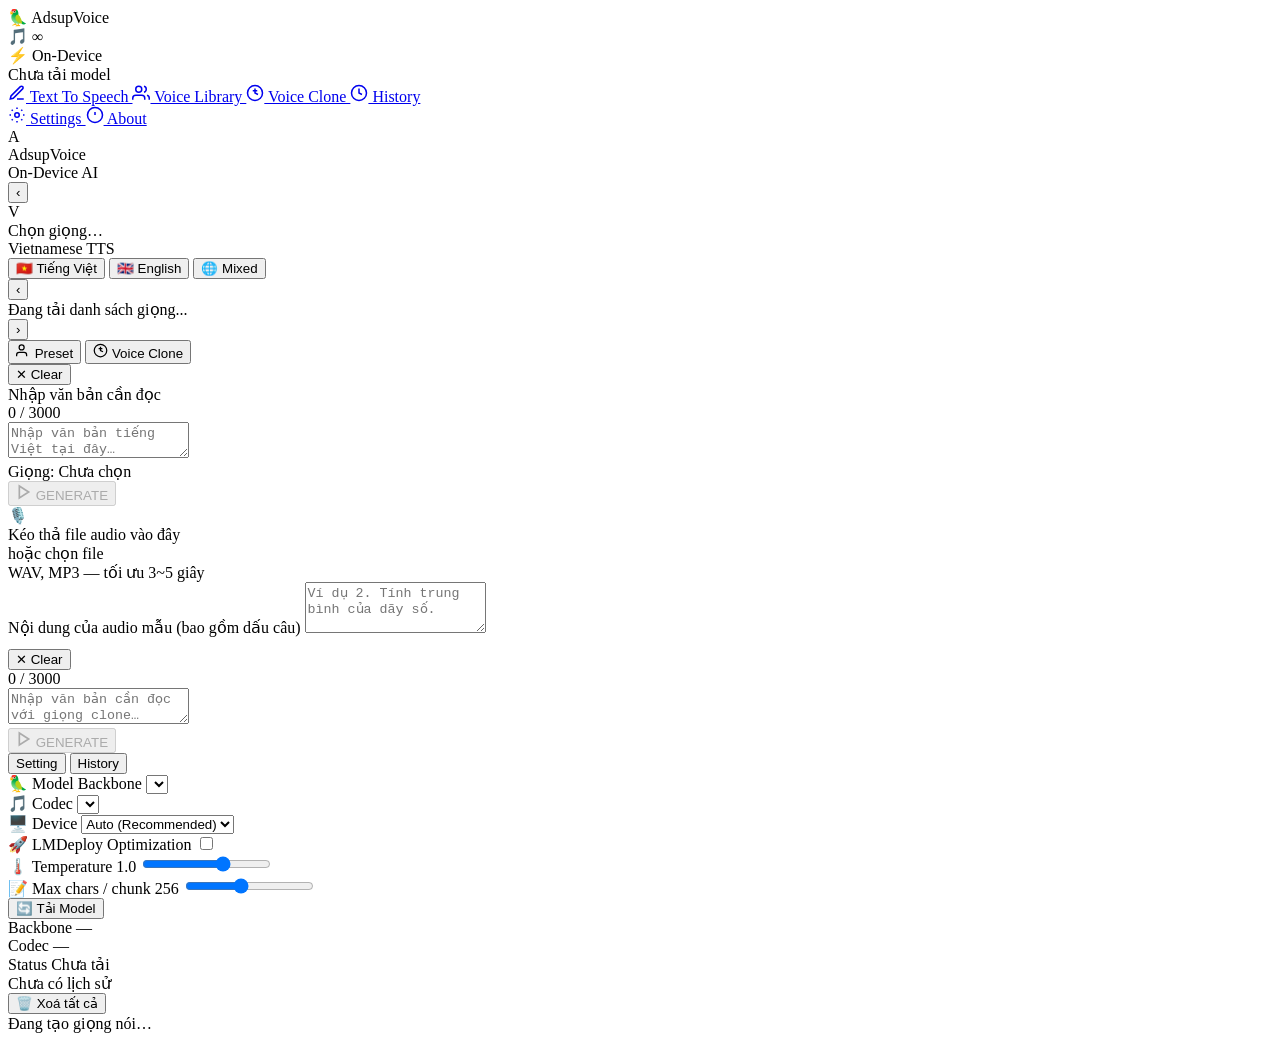
==== webapp/index.html @ f2c7e23a "Feature: EverAI-style custom web UI with FastAPI backend" ====
<!DOCTYPE html>
<html lang="vi">
<head>
  <meta charset="UTF-8" />
  <meta name="viewport" content="width=device-width, initial-scale=1.0" />
  <title>AdsupVoice — Vietnamese TTS Studio</title>
  <link rel="preconnect" href="https://fonts.googleapis.com">
  <link href="https://fonts.googleapis.com/css2?family=Inter:wght@300;400;500;600;700;800&display=swap" rel="stylesheet">
  <link rel="stylesheet" href="/static/style.css">
</head>
<body>

<!-- ═══════════════════════════════════════════ SIDEBAR ═══ -->
<aside class="sidebar">
  <div class="sidebar-logo">
    <span class="logo-icon">🦜</span>
    <span class="logo-text">AdsupVoice</span>
  </div>

  <div class="sidebar-credits">
    <div class="credit-row">
      <span class="credit-icon">🎵</span>
      <span id="credit-chars">∞</span>
    </div>
    <div class="credit-row">
      <span class="credit-icon">⚡</span>
      <span id="credit-gen">On-Device</span>
    </div>
  </div>

  <div class="sidebar-status" id="sidebar-status">
    <div class="status-dot" id="status-dot"></div>
    <span id="status-text">Chưa tải model</span>
  </div>

  <nav class="sidebar-nav">
    <a class="nav-item active" data-page="tts" href="#">
      <svg width="18" height="18" viewBox="0 0 24 24" fill="none" stroke="currentColor" stroke-width="2"><path d="M12 20h9"/><path d="M16.5 3.5a2.121 2.121 0 013 3L7 19l-4 1 1-4L16.5 3.5z"/></svg>
      Text To Speech
    </a>
    <a class="nav-item" data-page="voices" href="#">
      <svg width="18" height="18" viewBox="0 0 24 24" fill="none" stroke="currentColor" stroke-width="2"><path d="M17 21v-2a4 4 0 00-4-4H5a4 4 0 00-4 4v2"/><circle cx="9" cy="7" r="4"/><path d="M23 21v-2a4 4 0 00-3-3.87"/><path d="M16 3.13a4 4 0 010 7.75"/></svg>
      Voice Library
    </a>
    <a class="nav-item" data-page="clone" href="#">
      <svg width="18" height="18" viewBox="0 0 24 24" fill="none" stroke="currentColor" stroke-width="2"><circle cx="12" cy="12" r="10"/><path d="M15 9h-6"/><path d="M12 6v6l4 2"/></svg>
      Voice Clone
    </a>
    <a class="nav-item" data-page="history" href="#">
      <svg width="18" height="18" viewBox="0 0 24 24" fill="none" stroke="currentColor" stroke-width="2"><circle cx="12" cy="12" r="10"/><polyline points="12 6 12 12 16 14"/></svg>
      History
    </a>
  </nav>

  <div class="sidebar-divider"></div>
  <nav class="sidebar-nav sidebar-nav-bottom">
    <a class="nav-item" href="#">
      <svg width="18" height="18" viewBox="0 0 24 24" fill="none" stroke="currentColor" stroke-width="2"><circle cx="12" cy="12" r="3"/><path d="M19.07 4.93l-1.41 1.41"/><path d="M4.93 4.93l1.41 1.41"/><path d="M12 2v2"/><path d="M12 20v2"/><path d="M19.07 19.07l-1.41-1.41"/><path d="M4.93 19.07l1.41-1.41"/><path d="M2 12h2"/><path d="M20 12h2"/></svg>
      Settings
    </a>
    <a class="nav-item" href="#" id="btn-about">
      <svg width="18" height="18" viewBox="0 0 24 24" fill="none" stroke="currentColor" stroke-width="2"><circle cx="12" cy="12" r="10"/><line x1="12" y1="8" x2="12" y2="12"/><line x1="12" y1="16" x2="12.01" y2="16"/></svg>
      About
    </a>
  </nav>

  <div class="sidebar-user">
    <div class="user-avatar">A</div>
    <div class="user-info">
      <div class="user-name">AdsupVoice</div>
      <div class="user-plan">On-Device AI</div>
    </div>
    <button class="sidebar-collapse" title="Collapse">‹</button>
  </div>
</aside>

<!-- ═══════════════════════════════════════════ MAIN ═══ -->
<main class="main-content">

  <!-- ── VOICE HEADER ── -->
  <div class="voice-header" id="voice-header">
    <div class="voice-selected-info">
      <div class="selected-avatar" id="sel-avatar">V</div>
      <div>
        <div class="selected-name" id="sel-name">Chọn giọng…</div>
        <div class="selected-style" id="sel-style">Vietnamese TTS</div>
      </div>
    </div>

    <div class="lang-buttons">
      <button class="lang-btn active" data-lang="vi">🇻🇳 Tiếng Việt</button>
      <button class="lang-btn" data-lang="en">🇬🇧 English</button>
      <button class="lang-btn" data-lang="mix">🌐 Mixed</button>
    </div>

    <!-- VOICE CAROUSEL -->
    <div class="carousel-wrapper">
      <button class="carousel-nav prev" id="carousel-prev">&#8249;</button>
      <div class="carousel-track" id="carousel-track">
        <!-- filled by JS -->
        <div class="carousel-loading">Đang tải danh sách giọng...</div>
      </div>
      <button class="carousel-nav next" id="carousel-next">&#8250;</button>
    </div>
  </div>

  <!-- ── MODE TABS ── -->
  <div class="mode-tabs">
    <button class="mode-tab active" data-mode="preset">
      <svg width="15" height="15" viewBox="0 0 24 24" fill="none" stroke="currentColor" stroke-width="2"><path d="M17 21v-2a4 4 0 00-4-4H5a4 4 0 00-4 4v2"/><circle cx="9" cy="7" r="4"/></svg>
      Preset
    </button>
    <button class="mode-tab" data-mode="clone">
      <svg width="15" height="15" viewBox="0 0 24 24" fill="none" stroke="currentColor" stroke-width="2"><circle cx="12" cy="12" r="10"/><path d="M15 9h-6"/><path d="M12 6v6l4 2"/></svg>
      Voice Clone
    </button>
  </div>

  <!-- ── PRESET PANEL ── -->
  <div class="mode-panel" id="panel-preset">
    <!-- text editor -->
    <div class="editor-container">
      <div class="editor-toolbar">
        <button class="toolbar-btn" id="btn-clear-text" title="Xoá văn bản">✕ Clear</button>
        <div class="toolbar-sep"></div>
        <span class="toolbar-hint">Nhập văn bản cần đọc</span>
        <div class="char-counter"><span id="char-count">0</span> / 3000</div>
      </div>
      <textarea
        class="text-editor"
        id="text-input"
        placeholder="Nhập văn bản tiếng Việt tại đây…"
        maxlength="3000"
      ></textarea>
      <div class="editor-footer">
        <div class="footer-left">
          <span class="style-chip" id="style-chip">Giọng: Chưa chọn</span>
        </div>
        <div class="footer-right">
          <button class="btn-generate" id="btn-generate" disabled>
            <svg width="16" height="16" viewBox="0 0 24 24" fill="none" stroke="currentColor" stroke-width="2.5"><polygon points="5 3 19 12 5 21 5 3"/></svg>
            GENERATE
          </button>
        </div>
      </div>
    </div>
  </div>

  <!-- ── CLONE PANEL ── -->
  <div class="mode-panel hidden" id="panel-clone">
    <div class="clone-grid">
      <div class="clone-upload-area" id="clone-drop-area">
        <input type="file" id="clone-audio-input" accept="audio/*" hidden>
        <div class="upload-icon">🎙️</div>
        <div class="upload-text">Kéo thả file audio vào đây<br>hoặc <span class="upload-link" id="clone-browse">chọn file</span></div>
        <div class="upload-sub">WAV, MP3 — tối ưu 3~5 giây</div>
        <div id="clone-filename" class="upload-filename"></div>
      </div>
      <div class="clone-ref-text">
        <label class="field-label">Nội dung của audio mẫu (bao gồm dấu câu)</label>
        <textarea id="clone-ref-text" class="text-editor" rows="3" placeholder="Ví dụ 2. Tính trung bình của dãy số."></textarea>
      </div>
    </div>
    <div class="editor-container" style="margin-top:12px">
      <div class="editor-toolbar">
        <button class="toolbar-btn" id="btn-clear-clone" title="Xoá">✕ Clear</button>
        <div class="char-counter"><span id="char-count-clone">0</span> / 3000</div>
      </div>
      <textarea class="text-editor" id="text-input-clone" placeholder="Nhập văn bản cần đọc với giọng clone…" maxlength="3000"></textarea>
      <div class="editor-footer">
        <div class="footer-right">
          <button class="btn-generate" id="btn-generate-clone" disabled>
            <svg width="16" height="16" viewBox="0 0 24 24" fill="none" stroke="currentColor" stroke-width="2.5"><polygon points="5 3 19 12 5 21 5 3"/></svg>
            GENERATE
          </button>
        </div>
      </div>
    </div>
  </div>

</main>

<!-- ═══════════════════════════════════════════ RIGHT PANEL ═══ -->
<aside class="right-panel">
  <div class="right-tabs">
    <button class="right-tab active" data-rtab="settings">Setting</button>
    <button class="right-tab" data-rtab="history">History</button>
  </div>

  <!-- SETTINGS -->
  <div class="right-content" id="rtab-settings">
    <div class="setting-group">
      <label class="field-label">🦜 Model Backbone</label>
      <select class="field-select" id="setting-backbone"></select>
    </div>
    <div class="setting-group">
      <label class="field-label">🎵 Codec</label>
      <select class="field-select" id="setting-codec"></select>
    </div>
    <div class="setting-group">
      <label class="field-label">🖥️ Device</label>
      <select class="field-select" id="setting-device">
        <option value="Auto">Auto (Recommended)</option>
        <option value="cuda">CUDA (NVIDIA GPU)</option>
        <option value="cpu">CPU</option>
      </select>
    </div>
    <div class="setting-group toggle-row">
      <label class="field-label">🚀 LMDeploy Optimization</label>
      <label class="toggle">
        <input type="checkbox" id="setting-lmdeploy">
        <span class="toggle-slider"></span>
      </label>
    </div>
    <div class="setting-group">
      <label class="field-label">🌡️ Temperature <span id="temp-val">1.0</span></label>
      <input type="range" id="setting-temp" min="0.1" max="1.5" step="0.1" value="1.0" class="field-range">
    </div>
    <div class="setting-group">
      <label class="field-label">📝 Max chars / chunk <span id="chunk-val">256</span></label>
      <input type="range" id="setting-chunk" min="64" max="512" step="32" value="256" class="field-range">
    </div>
    <button class="btn-load-model" id="btn-load-model">
      <span id="load-model-label">🔄 Tải Model</span>
    </button>
    <div class="model-status-box" id="model-status-box">
      <div class="ms-row">
        <span class="ms-label">Backbone</span>
        <span class="ms-value" id="ms-backbone">—</span>
      </div>
      <div class="ms-row">
        <span class="ms-label">Codec</span>
        <span class="ms-value" id="ms-codec">—</span>
      </div>
      <div class="ms-row">
        <span class="ms-label">Status</span>
        <span class="ms-value" id="ms-status">Chưa tải</span>
      </div>
    </div>
  </div>

  <!-- HISTORY -->
  <div class="right-content hidden" id="rtab-history">
    <div class="history-list" id="history-list">
      <div class="history-empty">Chưa có lịch sử</div>
    </div>
    <button class="btn-clear-history" id="btn-clear-history">🗑️ Xoá tất cả</button>
  </div>
</aside>

<!-- LOADING OVERLAY -->
<div class="gen-overlay hidden" id="gen-overlay">
  <div class="gen-spinner"></div>
  <div class="gen-label" id="gen-label">Đang tạo giọng nói…</div>
</div>

<!-- TOAST -->
<div class="toast" id="toast"></div>

<script src="/static/app.js"></script>
</body>
</html>
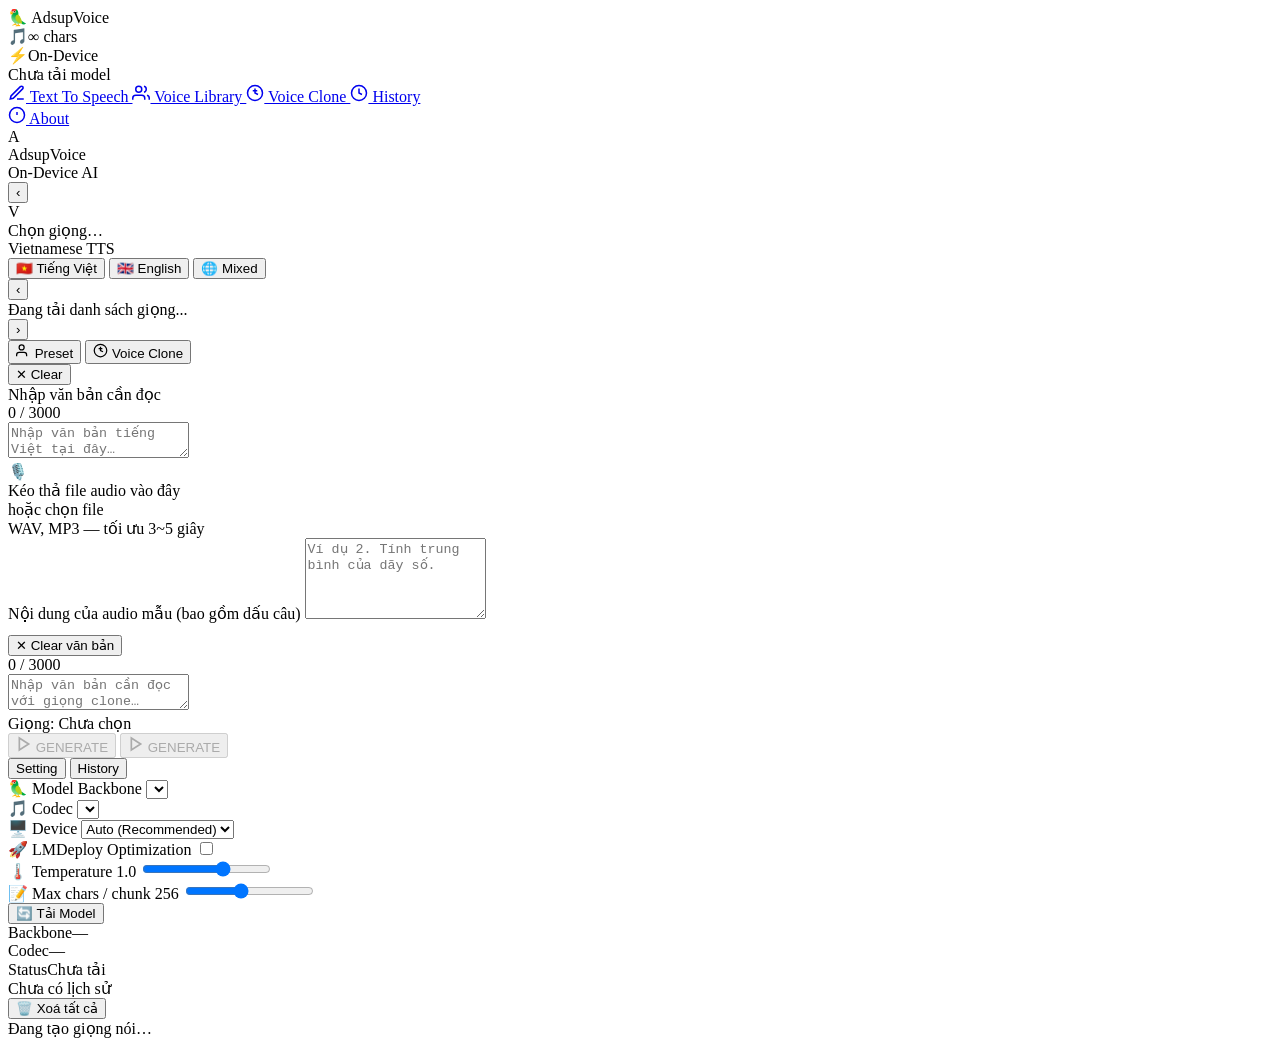
==== commit b001f286: "Fix: GENERATE button always visible in sticky bottom bar" ====
--- a/webapp/index.html
+++ b/webapp/index.html
@@ -10,7 +10,7 @@
 </head>
 <body>
 
-<!-- ═══════════════════════════════════════════ SIDEBAR ═══ -->
+<!-- ═══════ SIDEBAR ═══════ -->
 <aside class="sidebar">
   <div class="sidebar-logo">
     <span class="logo-icon">🦜</span>
@@ -18,14 +18,8 @@
   </div>
 
   <div class="sidebar-credits">
-    <div class="credit-row">
-      <span class="credit-icon">🎵</span>
-      <span id="credit-chars">∞</span>
-    </div>
-    <div class="credit-row">
-      <span class="credit-icon">⚡</span>
-      <span id="credit-gen">On-Device</span>
-    </div>
+    <div class="credit-row"><span class="credit-icon">🎵</span><span>∞ chars</span></div>
+    <div class="credit-row"><span class="credit-icon">⚡</span><span>On-Device</span></div>
   </div>
 
   <div class="sidebar-status" id="sidebar-status">
@@ -54,10 +48,6 @@
 
   <div class="sidebar-divider"></div>
   <nav class="sidebar-nav sidebar-nav-bottom">
-    <a class="nav-item" href="#">
-      <svg width="18" height="18" viewBox="0 0 24 24" fill="none" stroke="currentColor" stroke-width="2"><circle cx="12" cy="12" r="3"/><path d="M19.07 4.93l-1.41 1.41"/><path d="M4.93 4.93l1.41 1.41"/><path d="M12 2v2"/><path d="M12 20v2"/><path d="M19.07 19.07l-1.41-1.41"/><path d="M4.93 19.07l1.41-1.41"/><path d="M2 12h2"/><path d="M20 12h2"/></svg>
-      Settings
-    </a>
     <a class="nav-item" href="#" id="btn-about">
       <svg width="18" height="18" viewBox="0 0 24 24" fill="none" stroke="currentColor" stroke-width="2"><circle cx="12" cy="12" r="10"/><line x1="12" y1="8" x2="12" y2="12"/><line x1="12" y1="16" x2="12.01" y2="16"/></svg>
       About
@@ -74,11 +64,11 @@
   </div>
 </aside>
 
-<!-- ═══════════════════════════════════════════ MAIN ═══ -->
+<!-- ═══════ MAIN ═══════ -->
 <main class="main-content">
 
-  <!-- ── VOICE HEADER ── -->
-  <div class="voice-header" id="voice-header">
+  <!-- VOICE HEADER -->
+  <div class="voice-header">
     <div class="voice-selected-info">
       <div class="selected-avatar" id="sel-avatar">V</div>
       <div>
@@ -93,18 +83,16 @@
       <button class="lang-btn" data-lang="mix">🌐 Mixed</button>
     </div>
 
-    <!-- VOICE CAROUSEL -->
     <div class="carousel-wrapper">
-      <button class="carousel-nav prev" id="carousel-prev">&#8249;</button>
+      <button class="carousel-nav" id="carousel-prev">&#8249;</button>
       <div class="carousel-track" id="carousel-track">
-        <!-- filled by JS -->
         <div class="carousel-loading">Đang tải danh sách giọng...</div>
       </div>
-      <button class="carousel-nav next" id="carousel-next">&#8250;</button>
-    </div>
-  </div>
-
-  <!-- ── MODE TABS ── -->
+      <button class="carousel-nav" id="carousel-next">&#8250;</button>
+    </div>
+  </div>
+
+  <!-- MODE TABS -->
   <div class="mode-tabs">
     <button class="mode-tab active" data-mode="preset">
       <svg width="15" height="15" viewBox="0 0 24 24" fill="none" stroke="currentColor" stroke-width="2"><path d="M17 21v-2a4 4 0 00-4-4H5a4 4 0 00-4 4v2"/><circle cx="9" cy="7" r="4"/></svg>
@@ -116,71 +104,71 @@
     </button>
   </div>
 
-  <!-- ── PRESET PANEL ── -->
-  <div class="mode-panel" id="panel-preset">
-    <!-- text editor -->
-    <div class="editor-container">
-      <div class="editor-toolbar">
-        <button class="toolbar-btn" id="btn-clear-text" title="Xoá văn bản">✕ Clear</button>
-        <div class="toolbar-sep"></div>
-        <span class="toolbar-hint">Nhập văn bản cần đọc</span>
-        <div class="char-counter"><span id="char-count">0</span> / 3000</div>
-      </div>
-      <textarea
-        class="text-editor"
-        id="text-input"
-        placeholder="Nhập văn bản tiếng Việt tại đây…"
-        maxlength="3000"
-      ></textarea>
-      <div class="editor-footer">
-        <div class="footer-left">
-          <span class="style-chip" id="style-chip">Giọng: Chưa chọn</span>
-        </div>
-        <div class="footer-right">
-          <button class="btn-generate" id="btn-generate" disabled>
-            <svg width="16" height="16" viewBox="0 0 24 24" fill="none" stroke="currentColor" stroke-width="2.5"><polygon points="5 3 19 12 5 21 5 3"/></svg>
-            GENERATE
-          </button>
-        </div>
-      </div>
-    </div>
-  </div>
-
-  <!-- ── CLONE PANEL ── -->
-  <div class="mode-panel hidden" id="panel-clone">
-    <div class="clone-grid">
-      <div class="clone-upload-area" id="clone-drop-area">
-        <input type="file" id="clone-audio-input" accept="audio/*" hidden>
-        <div class="upload-icon">🎙️</div>
-        <div class="upload-text">Kéo thả file audio vào đây<br>hoặc <span class="upload-link" id="clone-browse">chọn file</span></div>
-        <div class="upload-sub">WAV, MP3 — tối ưu 3~5 giây</div>
-        <div id="clone-filename" class="upload-filename"></div>
-      </div>
-      <div class="clone-ref-text">
-        <label class="field-label">Nội dung của audio mẫu (bao gồm dấu câu)</label>
-        <textarea id="clone-ref-text" class="text-editor" rows="3" placeholder="Ví dụ 2. Tính trung bình của dãy số."></textarea>
-      </div>
-    </div>
-    <div class="editor-container" style="margin-top:12px">
-      <div class="editor-toolbar">
-        <button class="toolbar-btn" id="btn-clear-clone" title="Xoá">✕ Clear</button>
-        <div class="char-counter"><span id="char-count-clone">0</span> / 3000</div>
-      </div>
-      <textarea class="text-editor" id="text-input-clone" placeholder="Nhập văn bản cần đọc với giọng clone…" maxlength="3000"></textarea>
-      <div class="editor-footer">
-        <div class="footer-right">
-          <button class="btn-generate" id="btn-generate-clone" disabled>
-            <svg width="16" height="16" viewBox="0 0 24 24" fill="none" stroke="currentColor" stroke-width="2.5"><polygon points="5 3 19 12 5 21 5 3"/></svg>
-            GENERATE
-          </button>
-        </div>
-      </div>
+  <!-- SCROLLABLE CONTENT AREA -->
+  <div class="panels-wrapper">
+
+    <!-- PRESET PANEL -->
+    <div class="mode-panel" id="panel-preset">
+      <div class="editor-container">
+        <div class="editor-toolbar">
+          <button class="toolbar-btn" id="btn-clear-text">✕ Clear</button>
+          <div class="toolbar-sep"></div>
+          <span class="toolbar-hint">Nhập văn bản cần đọc</span>
+          <div class="char-counter"><span id="char-count">0</span> / 3000</div>
+        </div>
+        <textarea class="text-editor" id="text-input"
+          placeholder="Nhập văn bản tiếng Việt tại đây…"
+          maxlength="3000"></textarea>
+      </div>
+    </div>
+
+    <!-- CLONE PANEL -->
+    <div class="mode-panel hidden" id="panel-clone">
+      <div class="clone-grid">
+        <div class="clone-upload-area" id="clone-drop-area">
+          <input type="file" id="clone-audio-input" accept="audio/*" hidden>
+          <div class="upload-icon">🎙️</div>
+          <div class="upload-text">Kéo thả file audio vào đây<br>hoặc <span class="upload-link" id="clone-browse">chọn file</span></div>
+          <div class="upload-sub">WAV, MP3 — tối ưu 3~5 giây</div>
+          <div id="clone-filename" class="upload-filename"></div>
+        </div>
+        <div class="clone-ref-text">
+          <label class="field-label">Nội dung của audio mẫu (bao gồm dấu câu)</label>
+          <textarea id="clone-ref-text" class="text-editor" rows="5"
+            placeholder="Ví dụ 2. Tính trung bình của dãy số."></textarea>
+        </div>
+      </div>
+      <div class="editor-container" style="margin-top:12px">
+        <div class="editor-toolbar">
+          <button class="toolbar-btn" id="btn-clear-clone">✕ Clear văn bản</button>
+          <div class="char-counter"><span id="char-count-clone">0</span> / 3000</div>
+        </div>
+        <textarea class="text-editor" id="text-input-clone"
+          placeholder="Nhập văn bản cần đọc với giọng clone…"
+          maxlength="3000"></textarea>
+      </div>
+    </div>
+
+  </div><!-- end panels-wrapper -->
+
+  <!-- ★ ALWAYS-VISIBLE GENERATE BAR ★ -->
+  <div class="main-gen-bar">
+    <span class="style-chip" id="style-chip">Giọng: Chưa chọn</span>
+    <div class="gen-bar-right">
+      <button class="btn-generate" id="btn-generate" disabled>
+        <svg width="16" height="16" viewBox="0 0 24 24" fill="none" stroke="currentColor" stroke-width="2.5"><polygon points="5 3 19 12 5 21 5 3"/></svg>
+        GENERATE
+      </button>
+      <button class="btn-generate hidden" id="btn-generate-clone" disabled>
+        <svg width="16" height="16" viewBox="0 0 24 24" fill="none" stroke="currentColor" stroke-width="2.5"><polygon points="5 3 19 12 5 21 5 3"/></svg>
+        GENERATE
+      </button>
     </div>
   </div>
 
 </main>
 
-<!-- ═══════════════════════════════════════════ RIGHT PANEL ═══ -->
+<!-- ═══════ RIGHT PANEL ═══════ -->
 <aside class="right-panel">
   <div class="right-tabs">
     <button class="right-tab active" data-rtab="settings">Setting</button>
@@ -223,19 +211,10 @@
     <button class="btn-load-model" id="btn-load-model">
       <span id="load-model-label">🔄 Tải Model</span>
     </button>
-    <div class="model-status-box" id="model-status-box">
-      <div class="ms-row">
-        <span class="ms-label">Backbone</span>
-        <span class="ms-value" id="ms-backbone">—</span>
-      </div>
-      <div class="ms-row">
-        <span class="ms-label">Codec</span>
-        <span class="ms-value" id="ms-codec">—</span>
-      </div>
-      <div class="ms-row">
-        <span class="ms-label">Status</span>
-        <span class="ms-value" id="ms-status">Chưa tải</span>
-      </div>
+    <div class="model-status-box">
+      <div class="ms-row"><span class="ms-label">Backbone</span><span class="ms-value" id="ms-backbone">—</span></div>
+      <div class="ms-row"><span class="ms-label">Codec</span><span class="ms-value" id="ms-codec">—</span></div>
+      <div class="ms-row"><span class="ms-label">Status</span><span class="ms-value" id="ms-status">Chưa tải</span></div>
     </div>
   </div>
 
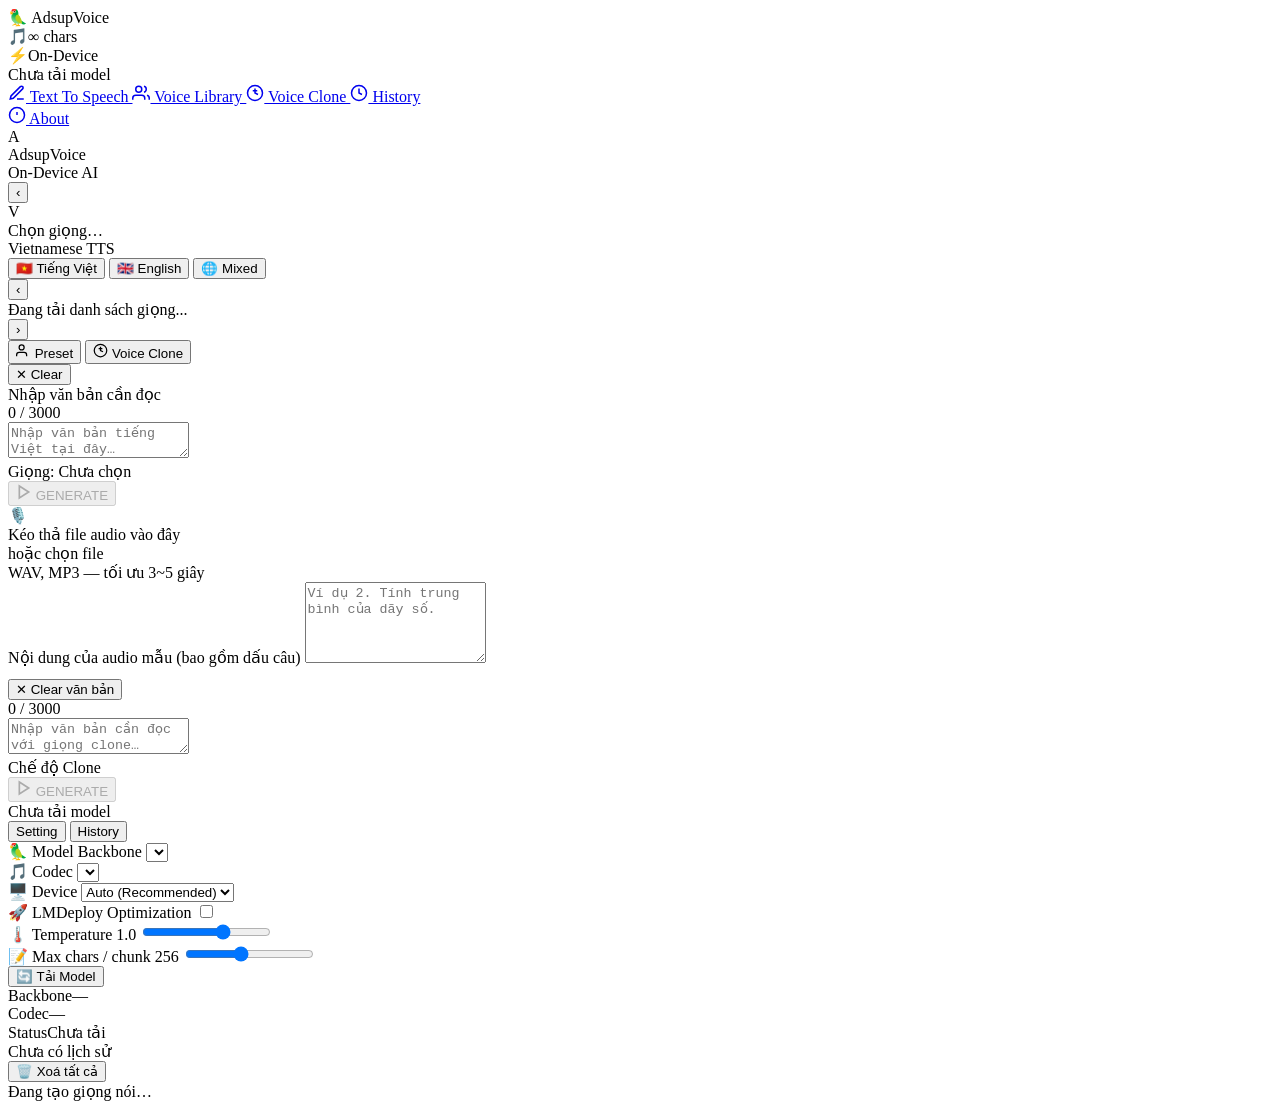
==== commit de434093: "UI: Move generation buttons back into mode panels and separate status bar" ====
--- a/webapp/index.html
+++ b/webapp/index.html
@@ -119,6 +119,15 @@
         <textarea class="text-editor" id="text-input"
           placeholder="Nhập văn bản tiếng Việt tại đây…"
           maxlength="3000"></textarea>
+        <div class="editor-footer">
+          <div class="footer-left">
+            <span class="style-chip" id="style-chip-preset">Giọng: Chưa chọn</span>
+          </div>
+          <button class="btn-generate" id="btn-generate" disabled>
+            <svg width="16" height="16" viewBox="0 0 24 24" fill="none" stroke="currentColor" stroke-width="2.5"><polygon points="5 3 19 12 5 21 5 3"/></svg>
+            GENERATE
+          </button>
+        </div>
       </div>
     </div>
 
@@ -146,23 +155,25 @@
         <textarea class="text-editor" id="text-input-clone"
           placeholder="Nhập văn bản cần đọc với giọng clone…"
           maxlength="3000"></textarea>
+        <div class="editor-footer">
+          <div class="footer-left">
+            <span class="style-chip" id="style-chip-clone">Chế độ Clone</span>
+          </div>
+          <button class="btn-generate" id="btn-generate-clone" disabled>
+            <svg width="16" height="16" viewBox="0 0 24 24" fill="none" stroke="currentColor" stroke-width="2.5"><polygon points="5 3 19 12 5 21 5 3"/></svg>
+            GENERATE
+          </button>
+        </div>
       </div>
     </div>
 
   </div><!-- end panels-wrapper -->
 
-  <!-- ★ ALWAYS-VISIBLE GENERATE BAR ★ -->
+  <!-- Simple Footer Status (Optional) -->
   <div class="main-gen-bar">
-    <span class="style-chip" id="style-chip">Giọng: Chưa chọn</span>
-    <div class="gen-bar-right">
-      <button class="btn-generate" id="btn-generate" disabled>
-        <svg width="16" height="16" viewBox="0 0 24 24" fill="none" stroke="currentColor" stroke-width="2.5"><polygon points="5 3 19 12 5 21 5 3"/></svg>
-        GENERATE
-      </button>
-      <button class="btn-generate hidden" id="btn-generate-clone" disabled>
-        <svg width="16" height="16" viewBox="0 0 24 24" fill="none" stroke="currentColor" stroke-width="2.5"><polygon points="5 3 19 12 5 21 5 3"/></svg>
-        GENERATE
-      </button>
+    <div class="sidebar-status" style="margin-bottom:0; background:none;">
+      <div class="status-dot" id="footer-status-dot"></div>
+      <span id="footer-status-text">Chưa tải model</span>
     </div>
   </div>
 
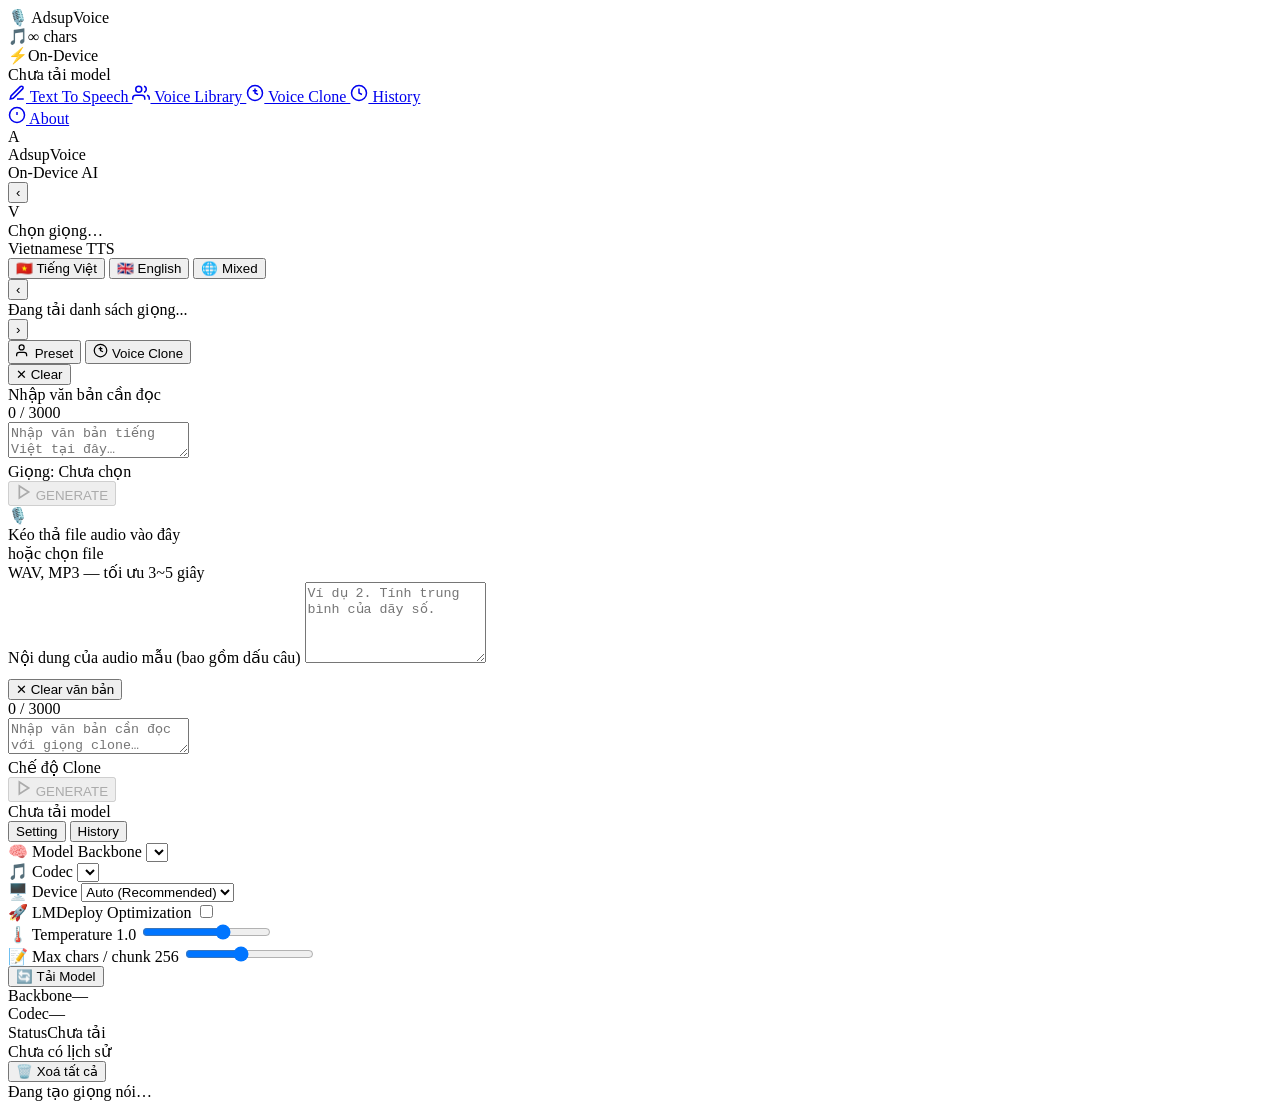
==== commit 521eb8f2: "UI: Remove parrot icons and replace with professional ones" ====
--- a/webapp/index.html
+++ b/webapp/index.html
@@ -13,7 +13,7 @@
 <!-- ═══════ SIDEBAR ═══════ -->
 <aside class="sidebar">
   <div class="sidebar-logo">
-    <span class="logo-icon">🦜</span>
+    <span class="logo-icon">🎙️</span>
     <span class="logo-text">AdsupVoice</span>
   </div>
 
@@ -189,7 +189,7 @@
   <!-- SETTINGS -->
   <div class="right-content" id="rtab-settings">
     <div class="setting-group">
-      <label class="field-label">🦜 Model Backbone</label>
+      <label class="field-label">🧠 Model Backbone</label>
       <select class="field-select" id="setting-backbone"></select>
     </div>
     <div class="setting-group">
